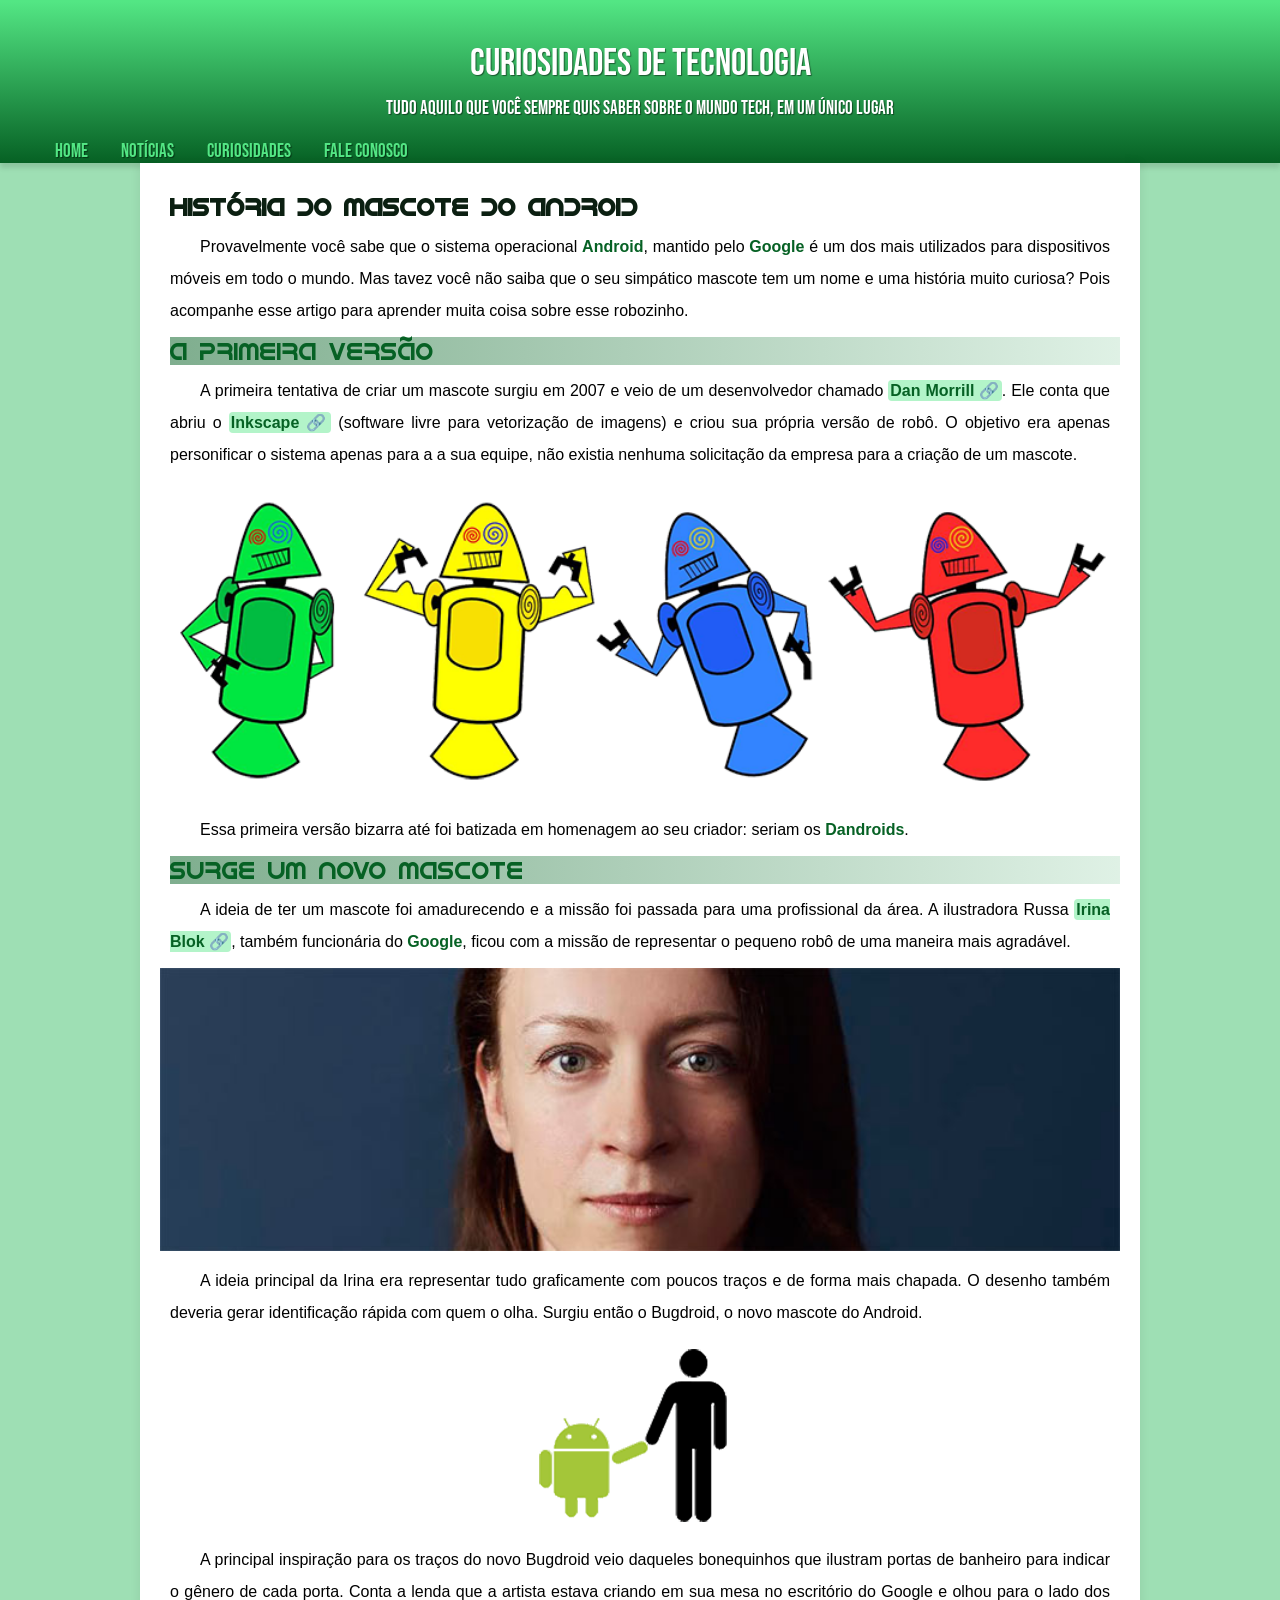
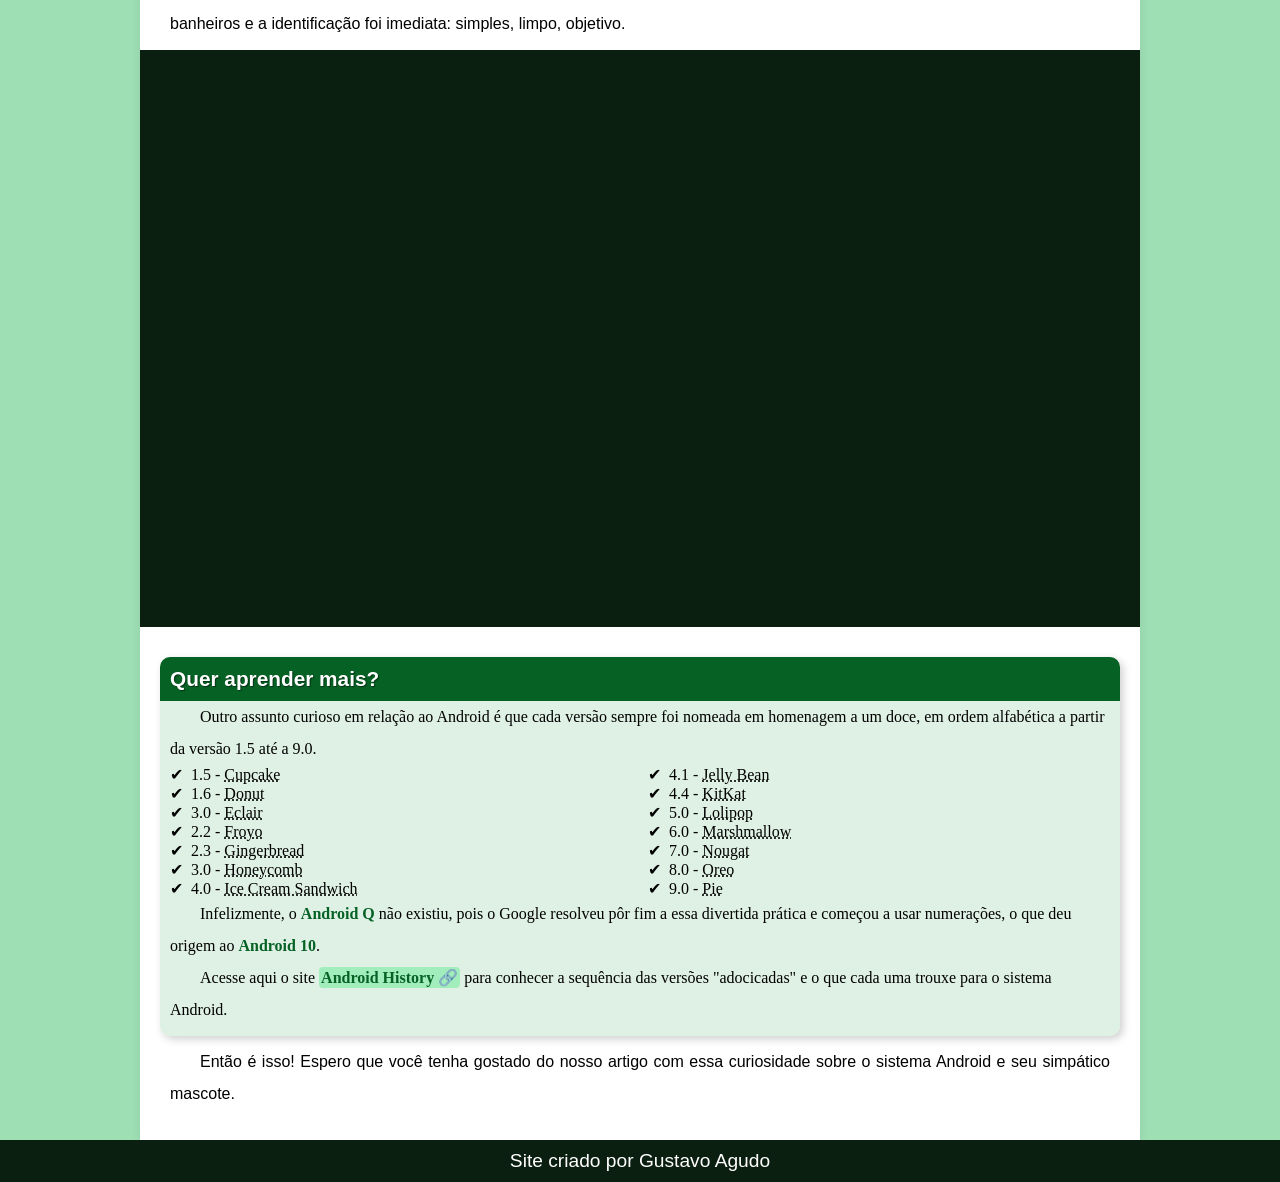
==== index.html @ 66129fa2 "mudança de nome" ====
<!DOCTYPE html>
<html lang="pt-br">
<head>
    <meta charset="UTF-8">
    <meta name="viewport" content="width=device-width, initial-scale=1.0">
    <title>Origem do mascote do android</title>
    <link rel="shortcut icon" href="imagens/favicon.ico" type="image/x-icon">
    <link rel="stylesheet" href="estilos/style.css">
</head>
<body>
    <header>
        <h1>Curiosidades de Tecnologia</h1>
        <p>Tudo aquilo que você sempre quis saber sobre o mundo Tech, em um único lugar</p>
        <nav>
            <a href="#">Home</a>
            <a href="#">Notícias</a>
            <a href="#">Curiosidades</a>
            <a href="#">Fale Conosco</a>
        </nav>
    </header>
    
    <main>
        <article>
            <h1>História do Mascote do Android</h1>
            
            <p>Provavelmente você sabe que o sistema operacional <strong>Android</strong>, mantido pelo <strong>Google</strong> é um dos mais utilizados para dispositivos móveis em todo o mundo. Mas tavez você não saiba que o seu simpático mascote tem um nome e uma história muito curiosa? Pois acompanhe esse artigo para aprender muita coisa sobre esse robozinho.</p>
            
            <h2>A primeira versão</h2>
            
            <p>A primeira tentativa de criar um mascote surgiu em 2007 e veio de um desenvolvedor chamado <a href="https://androidcommunity.com/dan-morrill-shows-us-the-android-mascot-that-almost-was-20130103/" target="_blank" rel="external" class="externo">Dan Morrill</a>. Ele conta que abriu o <a href="https://inkscape.org/pt-br/" target="_blank" rel="external" class="externo">Inkscape</a> (software livre para vetorização de imagens) e criou sua própria versão de robô. O objetivo era apenas personificar o sistema apenas para a a sua equipe, não existia nenhuma solicitação da empresa para a criação de um mascote.</p>
            
            <picture>
                <source media="(max-width: 600px)" srcset="imagens/dan-droids-pq.png" type="image/png">
                <img src="imagens/dan-droids.png" alt="Antigos mascotes do Android">
            </picture>
            <p>Essa primeira versão bizarra até foi batizada em homenagem ao seu criador: seriam os <strong>Dandroids</strong>.</p>
            
            <h2>Surge um novo mascote</h2>
            
            <p>A ideia de ter um mascote foi amadurecendo e a missão foi passada para uma profissional da área. A ilustradora Russa <a href="https://www.irinablok.com/" target="_blank" rel="external" class="externo">Irina Blok</a>, também funcionária do <strong>Google</strong>, ficou com a missão de representar o pequeno robô de uma maneira mais agradável.</p>
            
            <picture>
                <source media="(max-width: 600px)" srcset="imagens/irina-blok-pq.jpg" type="image/jpg">
                <img src="imagens/irina-blok.jpg" alt="Foto de Irina Blok">
            </picture>
            
            <p>A ideia principal da Irina era representar tudo graficamente com poucos traços e de forma mais chapada. O desenho também deveria gerar identificação rápida com quem o olha. Surgiu então o Bugdroid, o novo mascote do Android.</p>
            
            <img src="imagens/bugdroid.png" alt="Android">
            
            <p>A principal inspiração para os traços do novo Bugdroid veio daqueles bonequinhos que ilustram portas de banheiro para indicar o gênero de cada porta. Conta a lenda que a artista estava criando em sua mesa no escritório do Google e olhou para o lado dos banheiros e a identificação foi imediata: simples, limpo, objetivo.</p>
            
            <div class="video"><iframe width="560" height="315" src="https://www.youtube.com/embed/l2UDgpLz20M" title="YouTube video player" frameborder="0" allow="accelerometer; autoplay; clipboard-write; encrypted-media; gyroscope; picture-in-picture; web-share" allowfullscreen></iframe></div>
            
            <aside>
                <h3>Quer aprender mais?</h3>
                
                <p>Outro assunto curioso em relação ao Android é que cada versão sempre foi nomeada em homenagem a um doce, em ordem alfabética a partir da versão 1.5 até a 9.0.</p>
                
                <ul>
                    <li>1.5 - <abbr title="Bolinho">Cupcake</abbr></li>
                    <li>1.6 - <abbr title="Rosquinha">Donut</abbr></li>
                    <li>3.0 - <abbr title="Bomba">Eclair</abbr></li>
                    <li>2.2 - <abbr title="Iogurte Cogelado">Froyo</abbr></li>
                    <li>2.3 - <abbr title="Biscoito de Gengibre">Gingerbread</abbr></li>
                    <li>3.0 - <abbr title="Favo de Mel">Honeycomb</abbr></li>
                    <li>4.0 - <abbr title="Sanduiche de Sorvete">Ice Cream Sandwich</abbr></li>
                    <li>4.1 - <abbr title="Jujuba">Jelly Bean</abbr></li>
                    <li>4.4 - <abbr title="KitKat">KitKat</abbr></li>
                    <li>5.0 - <abbr title="Pirulito">Lolipop</abbr></li>
                    <li>6.0 - <abbr title="Marshmallow">Marshmallow</abbr></li>
                    <li>7.0 - <abbr title="Torrone">Nougat</abbr></li>
                    <li>8.0 - <abbr title="Oreo">Oreo</abbr></li>
                    <li>9.0 - <abbr title="Torta">Pie</abbr></li>
                </ul>
                
                <p>Infelizmente, o <strong>Android Q</strong> não existiu, pois o Google resolveu pôr fim a essa divertida prática e começou a usar numerações, o que deu origem ao <strong>Android 10</strong>.</p>
                
                <p>Acesse aqui o site <a href="https://www.android.com/intl/en_uk/what-is-android/" target="_blank" rel="external" class="externo">Android History</a> para conhecer a sequência das versões "adocicadas" e o que cada uma trouxe para o sistema Android.</p>
            </aside>
            
            
            <p>Então é isso! Espero que você tenha gostado do nosso artigo com essa curiosidade sobre o sistema Android e seu simpático mascote.</p>
        </article>
    </main>
             
    <footer>
        <p>Site criado por Gustavo Agudo</p>
    </footer>
</body>
</html>
---- estilos/style.css ----
@charset "UTF-8";

@import url('https://fonts.googleapis.com/css2?family=Bebas+Neue&display=swap');

@font-face{
    font-family: 'Android';
    src: url('../fontes/idroid.otf') format('opentype');
    font-weight: normal;
}

*{
    margin: 0;
    padding: 0;
}
.externo::after{
    content: '\00A0\1F517';
}
:root{
    --cor0: #9edfb4;
    --cor0t: #acdbbc62;
    --cor1: #53E684;
    --cor1t: #53e68470;
    --cor2: #0EE154;
    --cor3: #0AAD41;
    --cor4: #066124;
    --cor4t: #06612483;
    --cor5: #0b1f11;

    --fonte-padrao: Arial, Verdana, Helvetica, sans-serif;
    --fonte-cabeca: 'Bebas Neue', sans-serif;
    --fonte-titulos: 'Android', sans-serif;
}
body{
    background-color: var(--cor0);
}

header{
    font-family: var(--fonte-cabeca);
    color: white;
    font-size: 1.2em;
    background-image: linear-gradient(to bottom, var(--cor1) 1%, var(--cor4));
    padding: 40px 40px 0 40px;
    text-shadow: 1px 1px 1px rgba(0, 0, 0, 0.466);
    max-height: 200px;
    box-shadow: 0 5px 5px rgba(0, 0, 0, 0.123);
}
header > h1{
    text-align: center;
    margin-bottom: 10px;
    font-weight: normal;
}
header > p{
    text-align: center;
    margin-bottom: 20px;
}
nav > a{
    text-decoration: none;
    color: var(--cor1);
    padding: 0 15px;
    transition-duration: 0.5s;   
}
nav > a:hover{
    background-color: var(--cor0);
    margin: 0;
    border-radius: 5px;
}

picture > img{
    width: 100%;
}
main{
    background-color: white;
    min-width: 320px;
    max-width: 1000px;
    margin: auto;
    box-shadow: 0 0 10px rgba(0, 0, 0, 0.082);
}
main a{
    text-decoration: none;
    background-color: var(--cor1t);
    font-weight: bold;
    color: var(--cor4);
    padding: 2px;
    border-radius: 4px;
}
main a:hover{
    text-decoration: underline;
}

main  P{
    text-indent: 30px;
    line-height: 2em;
}
div.video{
    background-color: var(--cor5);
    margin: 0 -20px 30px -20px;
    padding: 10px;
    padding-bottom: 59%;
    position: relative;
}
div.video > iframe{
    position: absolute;
    top: 5%;
    left: 5%;
    width: 90%;
    height: 90%;
}

article{
    padding: 20px;
}
article > h1{
    font-family: var(--fonte-titulos);
    padding-top: 10px;
    margin: 0 0 0 10px;
    color: var(--cor5);
}
article > h2{
    font-family: var(--fonte-titulos);
    background-image: linear-gradient(to right, var(--cor4t), var(--cor0t));
    font-weight: normal;
    margin: 0 0 0 10px;
    color: var(--cor4);
}
article > p{
    font-family: var(--fonte-padrao);
    text-align: justify;
    margin: 10px;
    text-indent: 30px;
    line-height: 2em;
}
article strong{
    color: var(--cor4);
    font-weight: bold;
}
article > img{
    display: block;
    margin: auto;
}

aside{
    background-color: var(--cor0t);
    border-radius: 10px;
    padding: 10px;
    box-shadow: 3px 3px 8px rgba(0, 0, 0, 0.192);
}
aside > h3{
    background-color: var(--cor4);
    font-family: var(--fonte-padrao);
    font-size: 1.3em;
    text-shadow: 1px 1px 1px rgba(0, 0, 0, 0.466);
    color: white;
    padding: 10px;
    margin: -10px -10px 0 -10px;
    border-radius: 10px 10px 0 0;
}

aside > ul{
    list-style-position: inside;
    list-style-type: '\2714\00A0\00A0';
    columns: 2;
}

footer{
    background-color: var(--cor5);
    color: white;
    padding: 10px;
}
footer > p{
    text-align: center;
    font-family: var(--fonte-padrao);
    font-size: 1.2em;
}
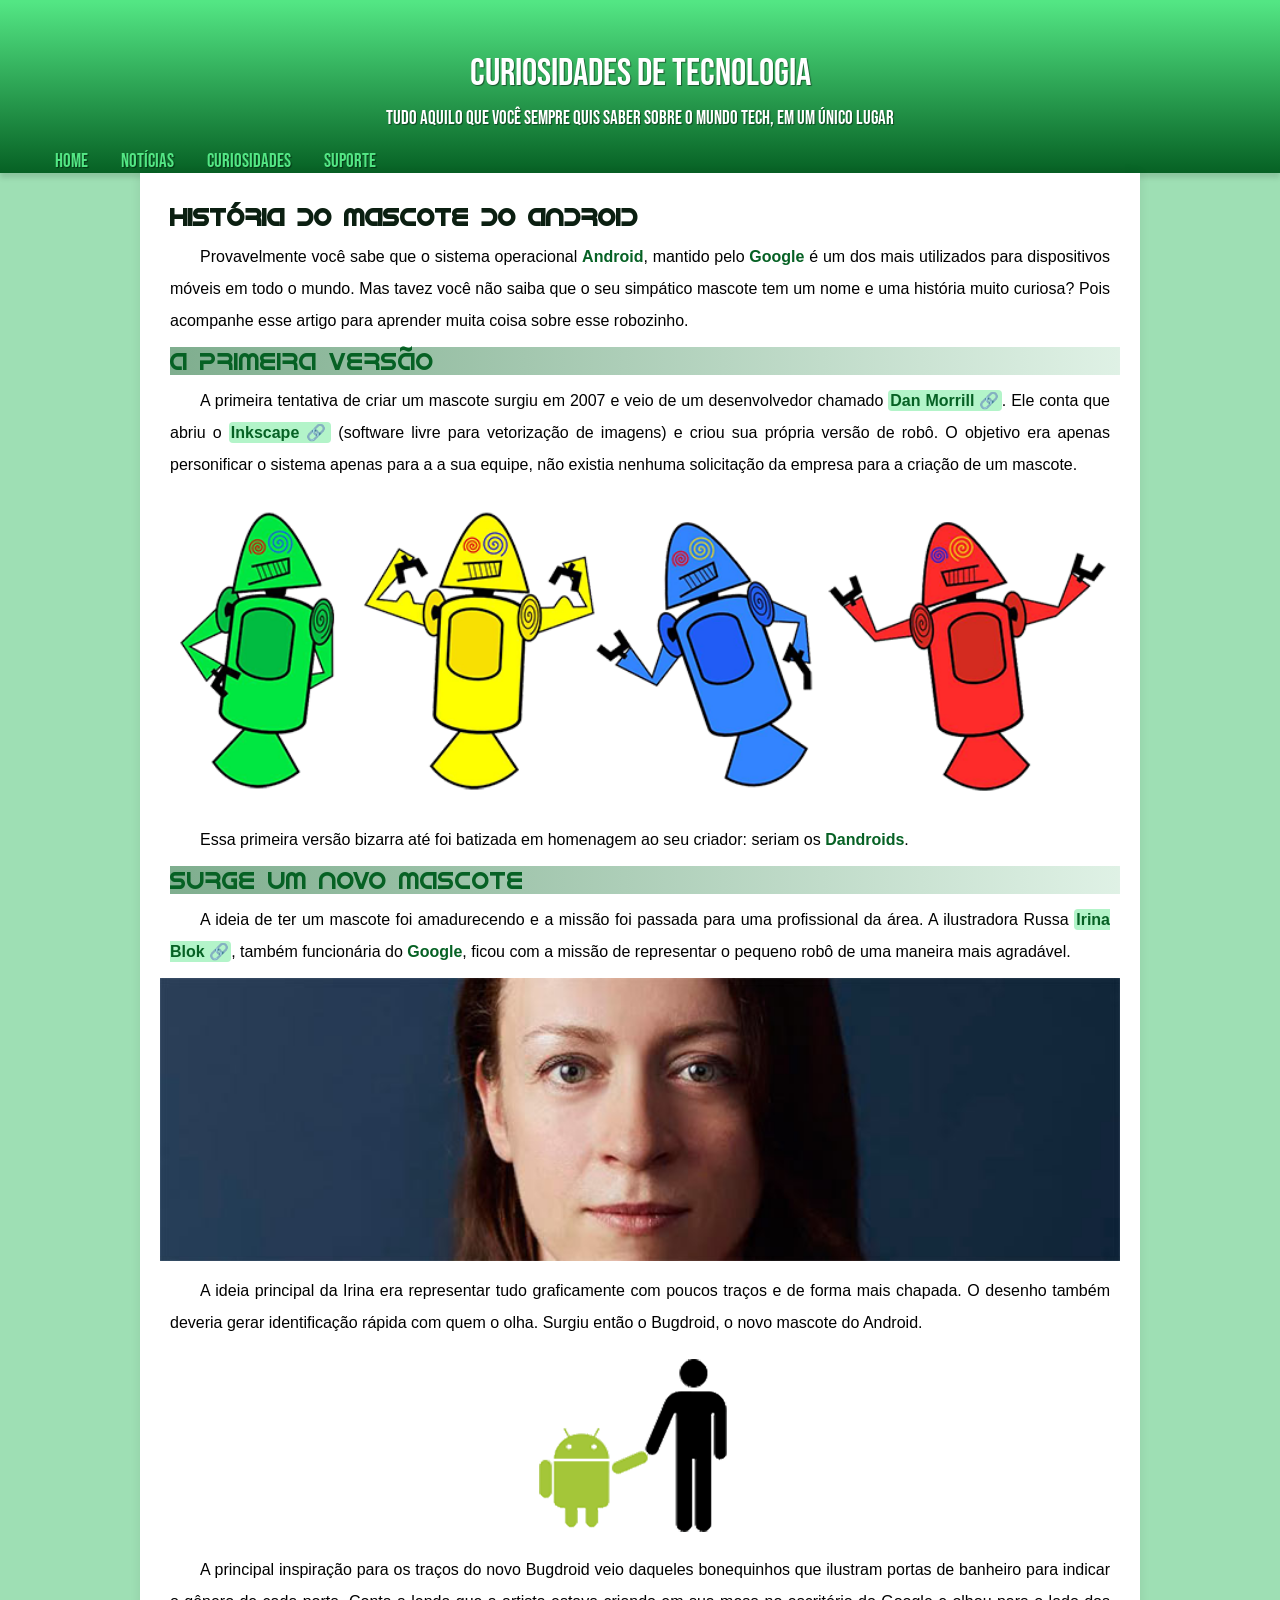
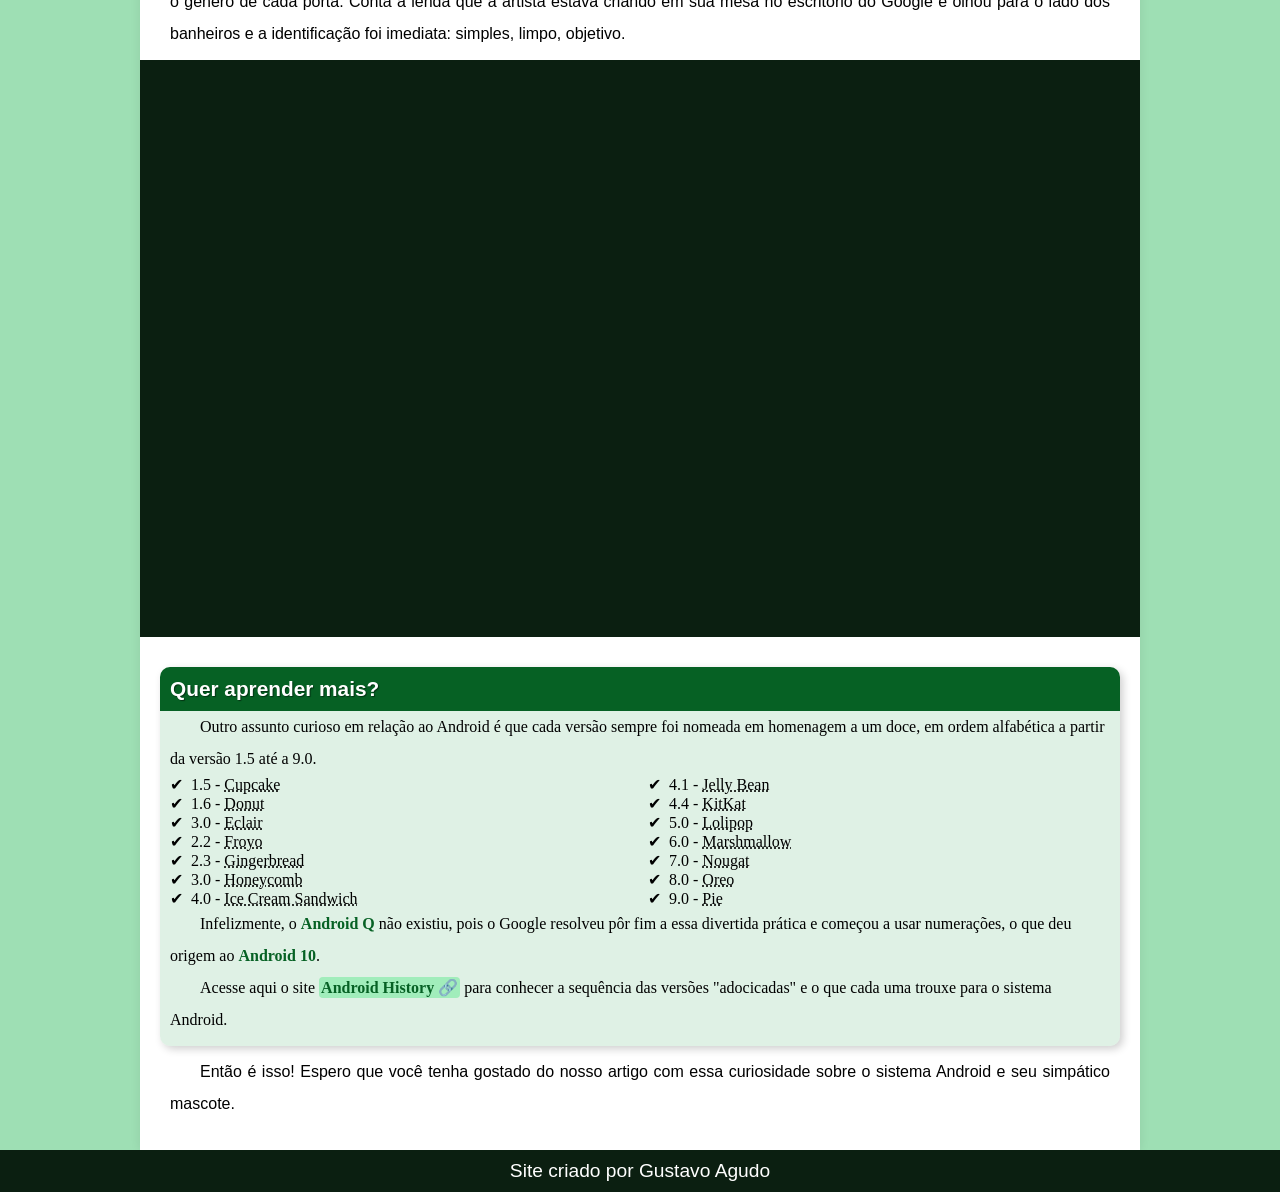
==== commit 66e72607: "problema de padding resolvido" ====
--- a/index.html
+++ b/index.html
@@ -15,7 +15,7 @@
             <a href="#">Home</a>
             <a href="#">Notícias</a>
             <a href="#">Curiosidades</a>
-            <a href="#">Fale Conosco</a>
+            <a href="#">Suporte</a>
         </nav>
     </header>
     
--- a/estilos/style.css
+++ b/estilos/style.css
@@ -46,12 +46,12 @@
 }
 header > h1{
     text-align: center;
-    margin-bottom: 10px;
+    padding: 10px;
     font-weight: normal;
 }
 header > p{
     text-align: center;
-    margin-bottom: 20px;
+    padding-bottom: 20px;
 }
 nav > a{
     text-decoration: none;
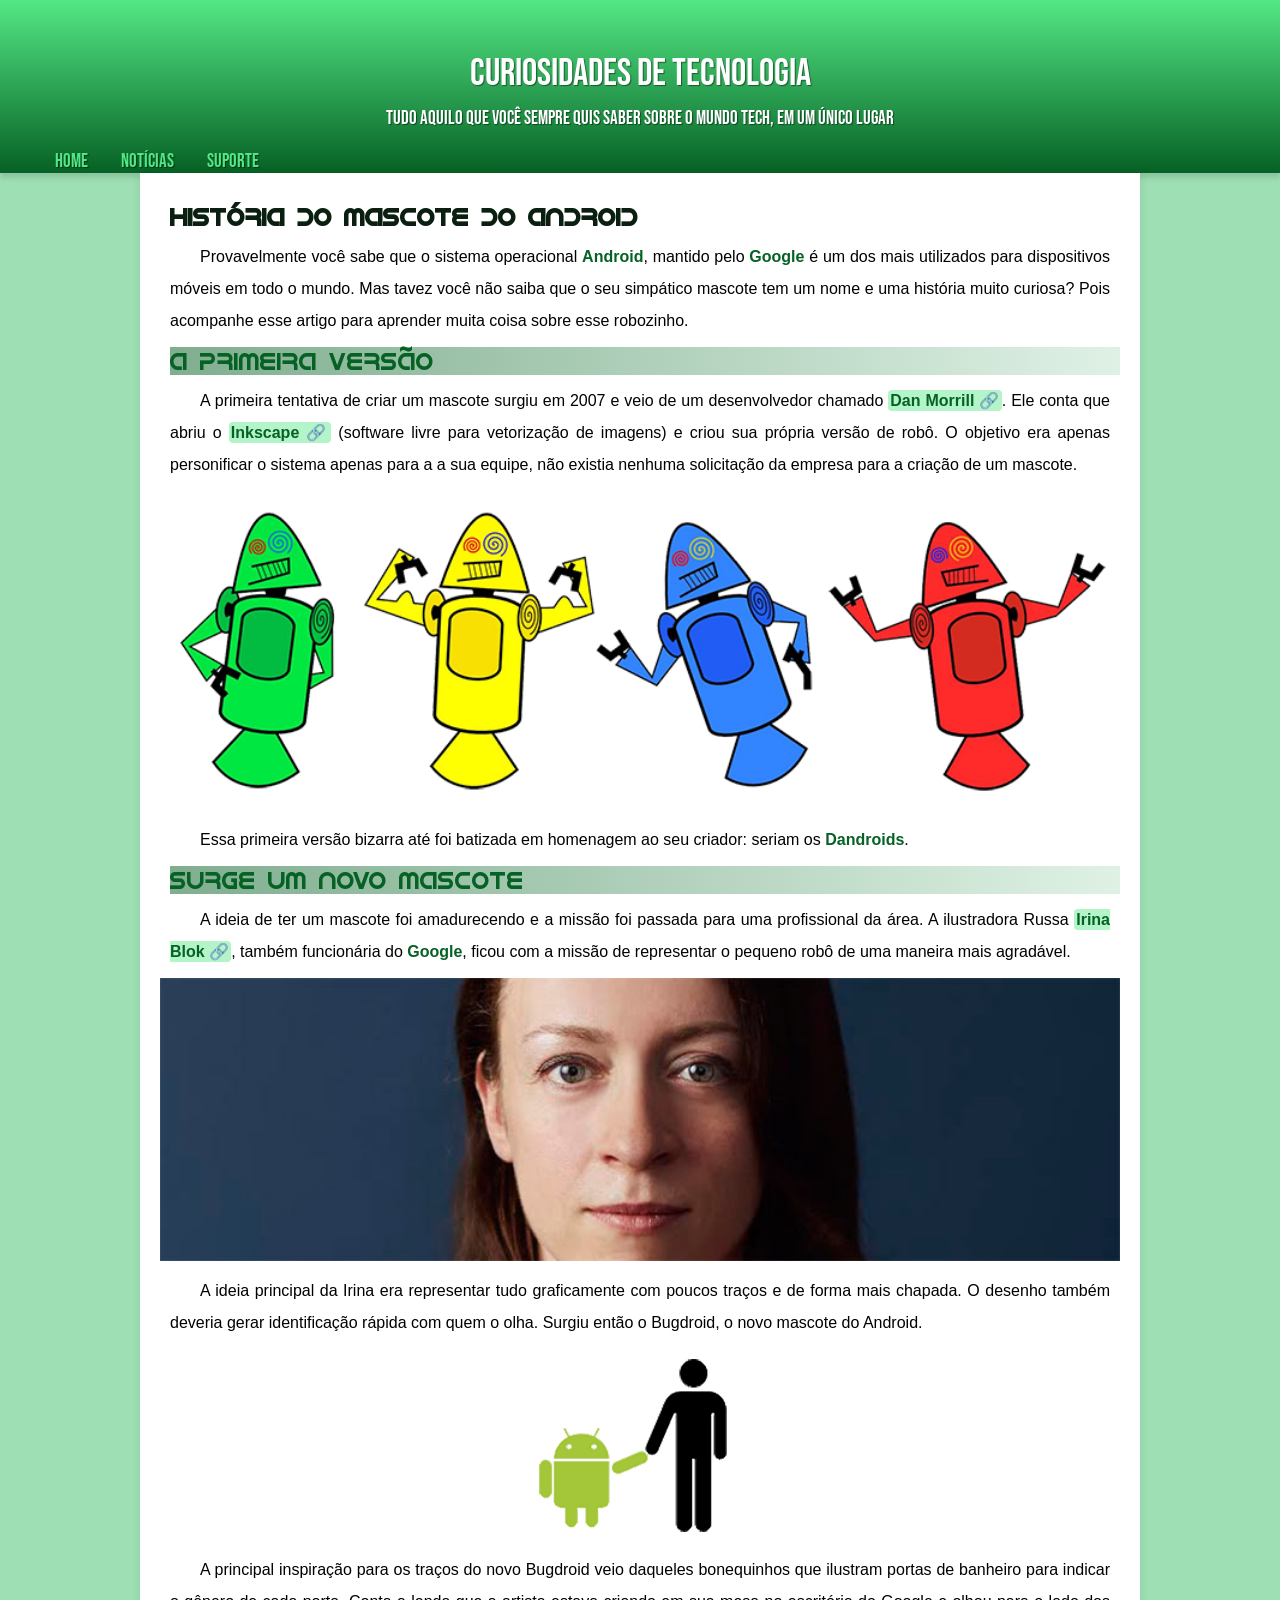
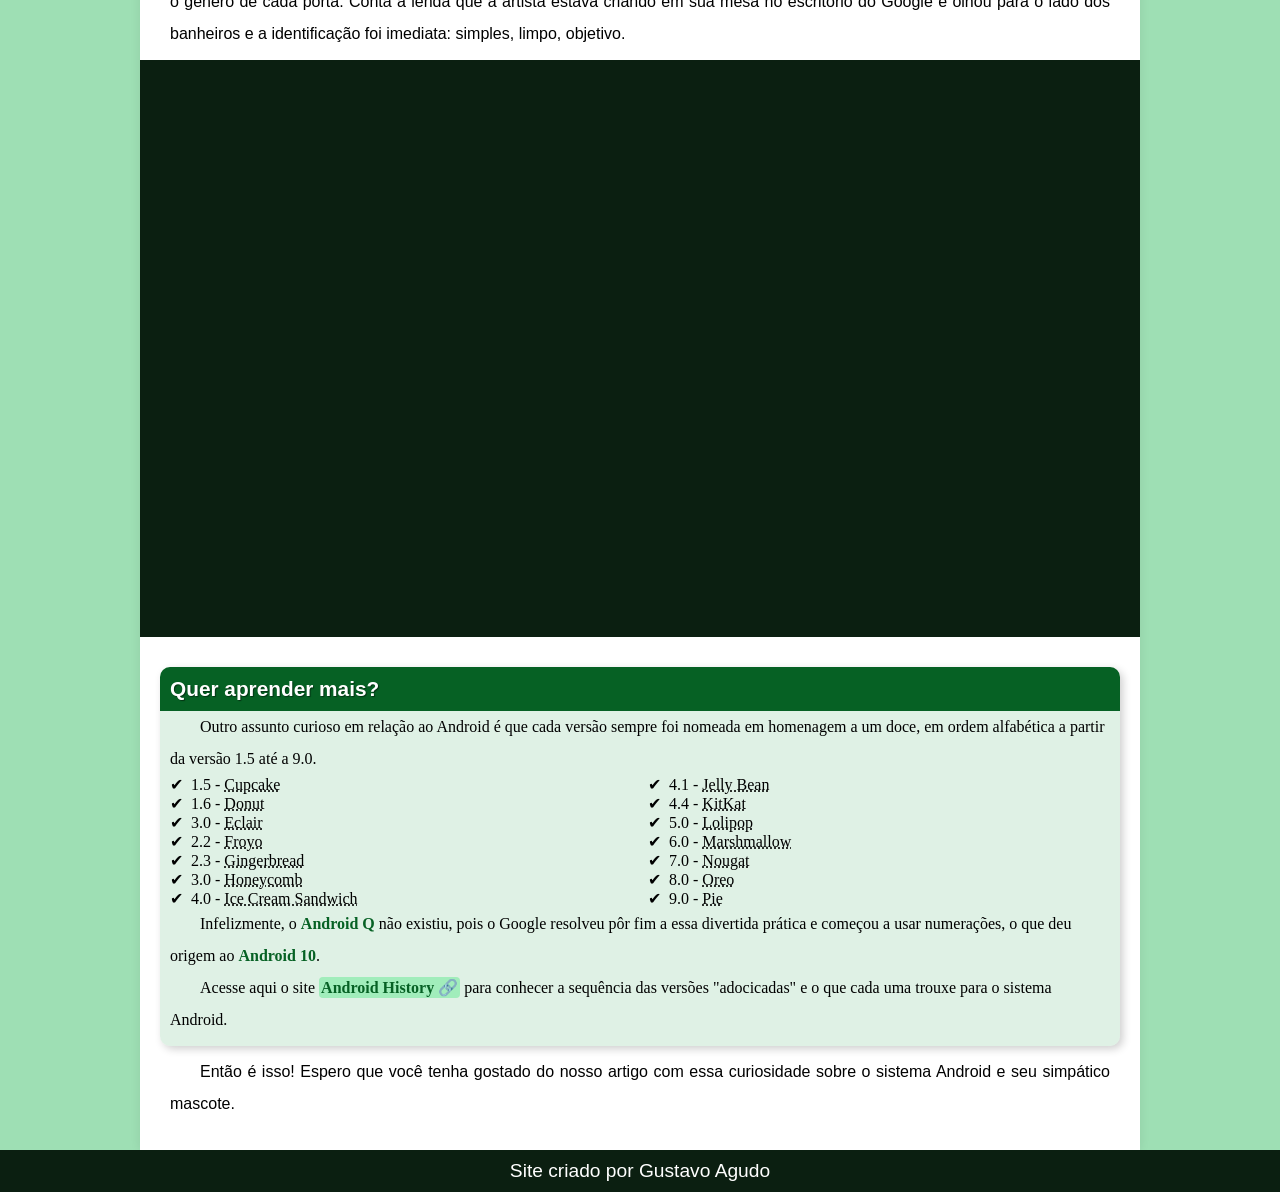
==== commit 2443105e: "sem curiosidades" ====
--- a/index.html
+++ b/index.html
@@ -14,7 +14,6 @@
         <nav>
             <a href="#">Home</a>
             <a href="#">Notícias</a>
-            <a href="#">Curiosidades</a>
             <a href="#">Suporte</a>
         </nav>
     </header>
